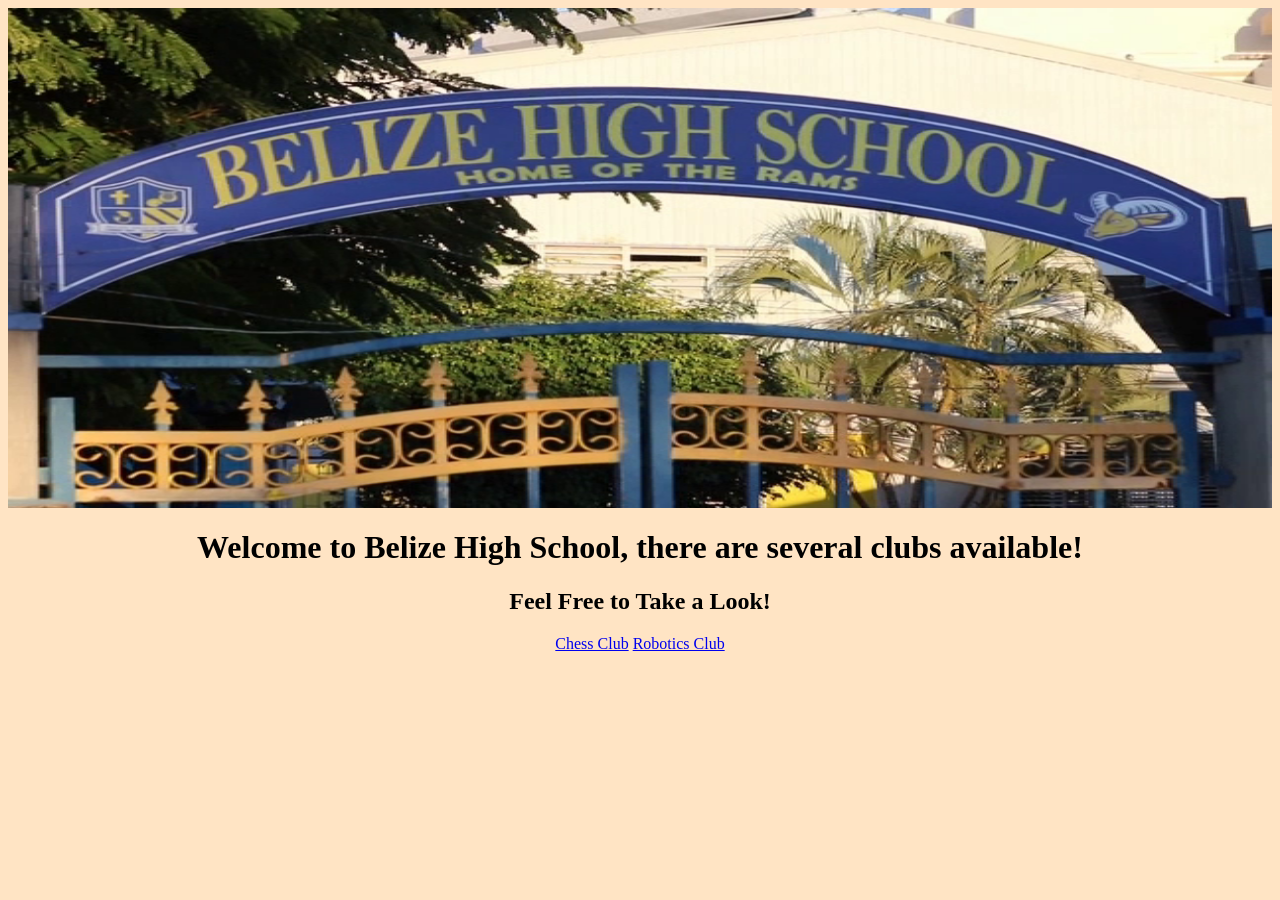
==== index.html @ 4fa95de9 "Added index.html, styles.css, chess.html, robotics.html" ====
<head>
    <title>Chess Club</title>
    <link rel="stylesheet" href="styles.css">
</head>
<body>
<img src="images/School.png" alt="School Picture" class="main-image">
<h1 class="main-text">Welcome to Belize High School, there are several clubs available!</h1>
<h2 class="main-text">Feel Free to Take a Look!</h2>
<div id="club-selection">
    <a href="chess.html">Chess Club</a>
    <a href="robotics.html">Robotics Club</a>
</div>
</body>
---- styles.css ----
body {
    background-color: bisque;
    font-family: "Century";
}

.main-text {
    text-align: center;
}

.main-image {
    display: block;
    margin-left: auto;
    margin-right: auto;
    width: 100%;
    height: 500;
}

#navbar {
    background-color: #a1b3fa;
    font-size: 20px;
    align-self: center;
    height: 100px;
}

.button {
    background-color: #ffdbb3;
    text-decoration: none;
    display: flex;
    justify-content: center;
}

#club-selection {
    text-align: center;
    width: 100 px;
    height: 100px;
}
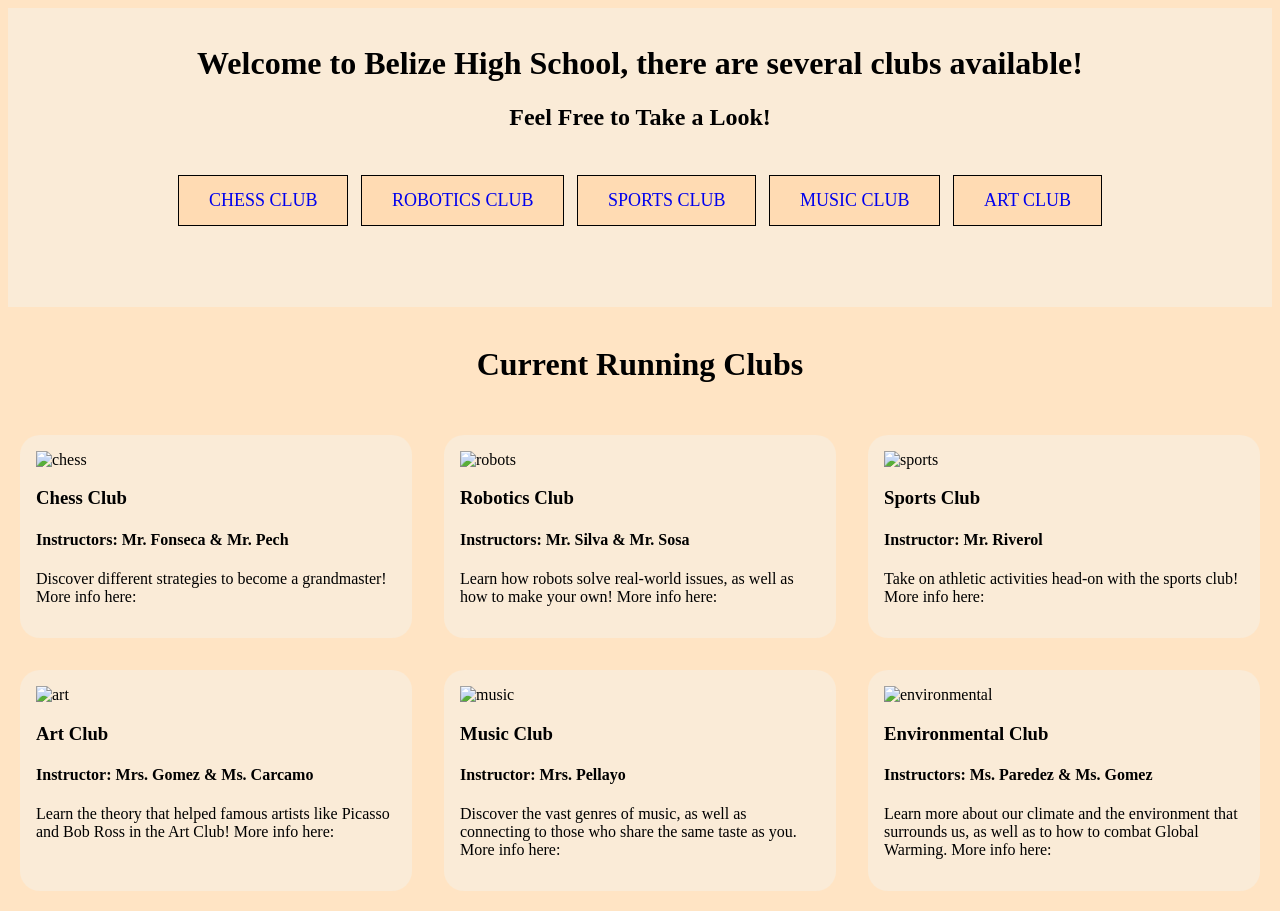
==== commit ce736652: "Refined Home Page" ====
--- a/index.html
+++ b/index.html
@@ -3,12 +3,57 @@
     <link rel="stylesheet" href="styles.css">
 </head>
 <body>
-<img src="images/School.png" alt="School Picture" class="main-image">
+<div class="header-container">
 <h1 class="main-text">Welcome to Belize High School, there are several clubs available!</h1>
-<h2 class="main-text">Feel Free to Take a Look!</h2>
-<div id="club-selection">
-    <a href="chess.html">Chess Club</a>
-    <a href="robotics.html">Robotics Club</a>
+    <h2 class="main-text">Feel Free to Take a Look!</h2>
+    <div class="navbar">
+    <a href="chess.html" class="button">Chess Club</a>
+    <a href="robotics.html" class="button">Robotics Club</a>
+    <a href="sports.html" class="button">Sports Club</a>
+    <a href="music.html" class="button">Music Club</a>
+    <a href="art.html" class="button">Art Club</a>
+    </div>
+</div>
+<br>
+<h1 class="main-text">Current Running Clubs</h1>
+<br>
+<div class="cards-container">
+    <div class="card">
+        <img src="..." alt="chess" class="card-img">
+        <h3>Chess Club</h3>
+        <h4>Instructors: Mr. Fonseca & Mr. Pech</h4>
+        <p>Discover different strategies to become a grandmaster! More info here:</p>
+    </div>
+    <div class="card">
+        <img src="..." alt="robots" class="card-img">
+        <h3>Robotics Club</h3>
+        <h4>Instructors: Mr. Silva & Mr. Sosa</h4>
+        <p>Learn how robots solve real-world issues, as well as how to make your own! More info here:</p>
+    </div>
+    <div class="card">
+        <img src="..." alt="sports" class="card-img">
+        <h3>Sports Club</h3>
+        <h4>Instructor: Mr. Riverol</h4>
+        <p>Take on athletic activities head-on with the sports club! More info here:</p>
+    </div>
+    <div class="card">
+        <img src="..." alt="art" class="card-img">
+        <h3>Art Club</h3>
+        <h4>Instructor: Mrs. Gomez & Ms. Carcamo</h4>
+        <p>Learn the theory that helped famous artists like Picasso and Bob Ross in the Art Club! More info here:</p>
+    </div>
+    <div class="card">
+        <img src="..." alt="music" class="card-img">
+        <h3>Music Club</h3>
+        <h4>Instructor: Mrs. Pellayo</h4>
+        <p>Discover the vast genres of music, as well as connecting to those who share the same taste as you. More info here:</p>
+    </div>
+    <div class="card">
+        <img src="..." alt="environmental" class="card-img">
+        <h3>Environmental Club</h3>
+        <h4>Instructors: Ms. Paredez & Ms. Gomez</h4>
+        <p>Learn more about our climate and the environment that surrounds us, as well as to how to combat Global Warming. More info here:</p>
+    </div>
 </div>
 </body>
 
--- a/styles.css
+++ b/styles.css
@@ -7,17 +7,9 @@
     text-align: center;
 }
 
-.main-image {
-    display: block;
-    margin-left: auto;
-    margin-right: auto;
-    width: 100%;
-    height: 500;
-}
 
-#navbar {
-    background-color: #a1b3fa;
-    font-size: 20px;
+.navbar {
+    font-size: 18px;
     align-self: center;
     height: 100px;
 }
@@ -25,12 +17,35 @@
 .button {
     background-color: #ffdbb3;
     text-decoration: none;
-    display: flex;
-    justify-content: center;
+    display: inline-block;
+    padding: 14px 30px;
+    margin: 4px;
+    border: 1px solid #000;
+    letter-spacing: 0.08 em;
+    text-transform: uppercase;
 }
 
-#club-selection {
+.card {
+    padding: 16px;
+    margin: 12px;
+    background-color: antiquewhite;
+    border-radius: 20px;
+}
+
+.cards-container {
+    display: grid;
+    grid-template-columns: repeat(3, 1fr);
+    gap: 8px;
+    margin: 0 auto;
+}
+
+.header-container {
+    background-color: antiquewhite;
+    padding: 16px;
+}
+
+.navbar {
     text-align: center;
-    width: 100 px;
-    height: 100px;
+    padding: 20px 0;
+    background-color: antiquewhite;
 }
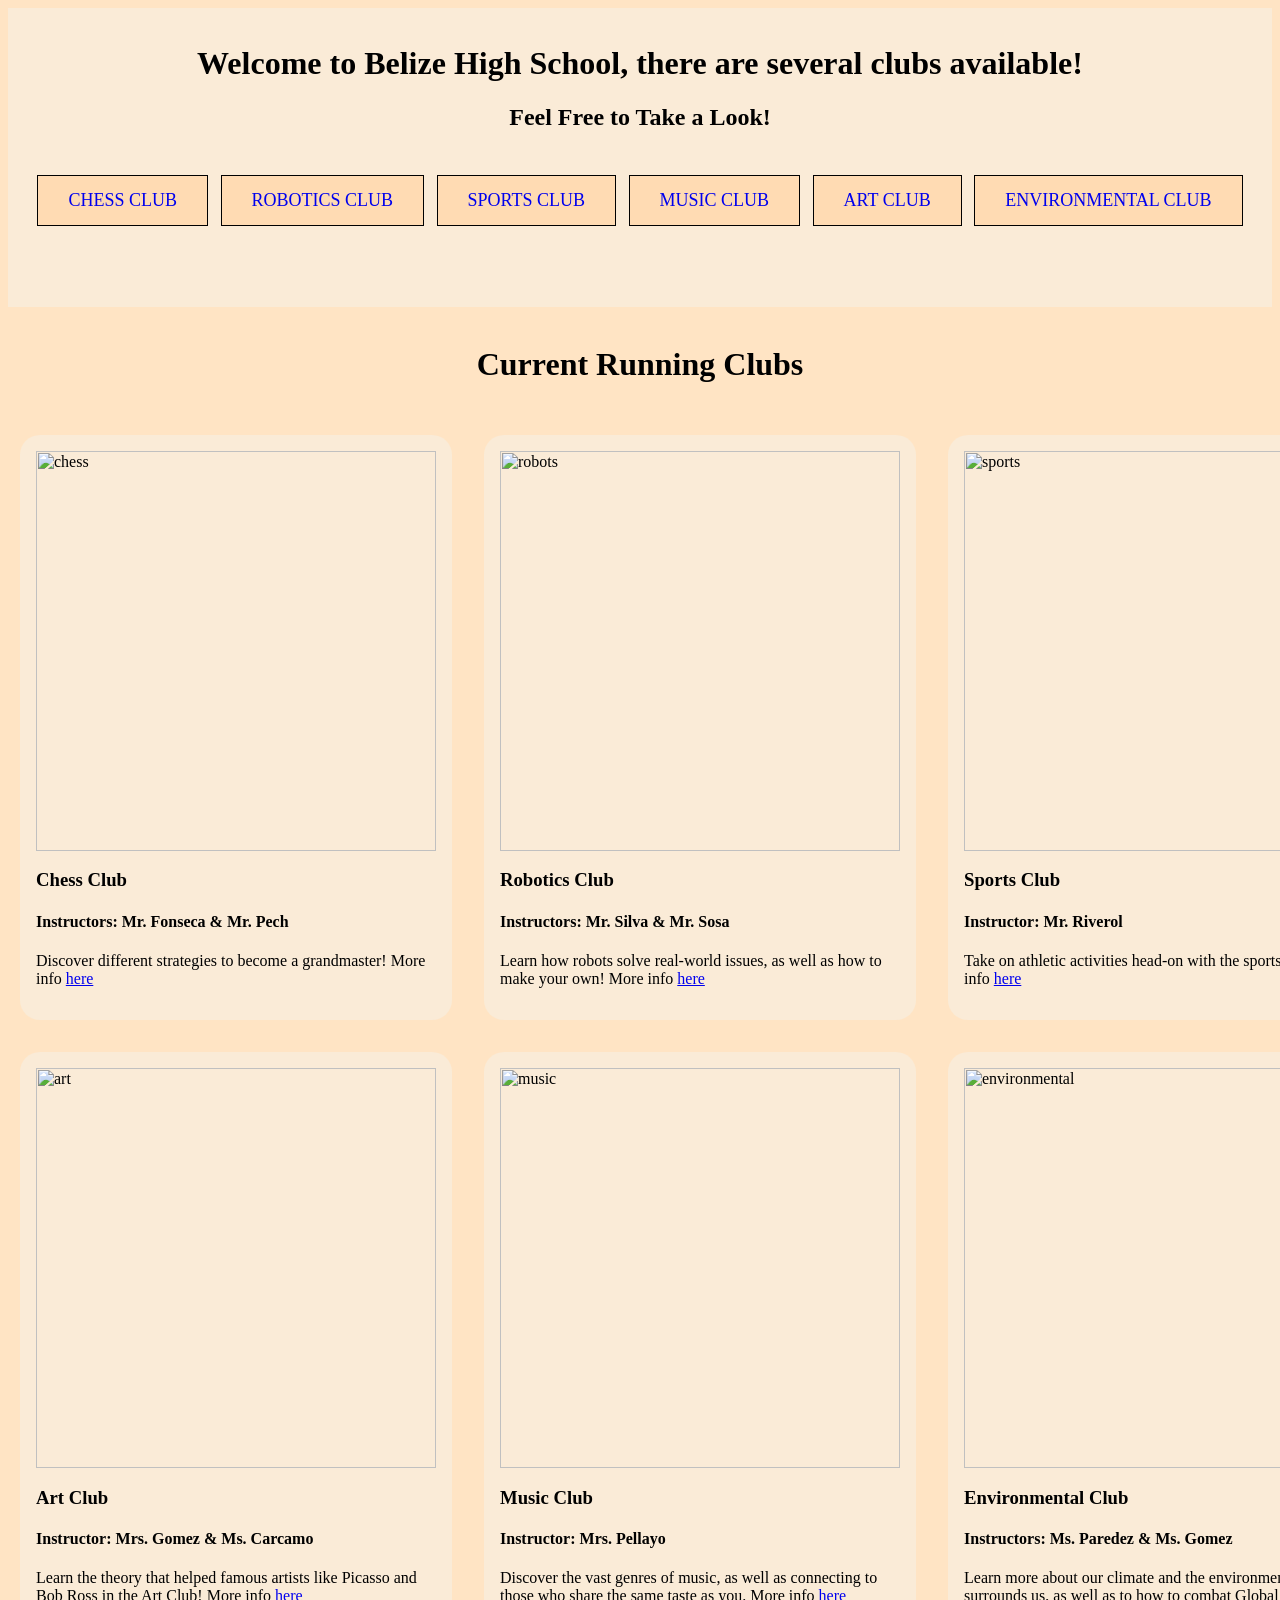
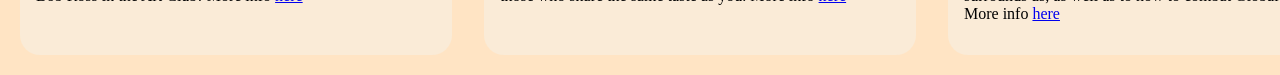
==== commit f3c12f6e: "Finished Chess Club Page" ====
--- a/index.html
+++ b/index.html
@@ -3,56 +3,59 @@
     <link rel="stylesheet" href="styles.css">
 </head>
 <body>
+<header>
 <div class="header-container">
 <h1 class="main-text">Welcome to Belize High School, there are several clubs available!</h1>
     <h2 class="main-text">Feel Free to Take a Look!</h2>
     <div class="navbar">
-    <a href="chess.html" class="button">Chess Club</a>
-    <a href="robotics.html" class="button">Robotics Club</a>
-    <a href="sports.html" class="button">Sports Club</a>
-    <a href="music.html" class="button">Music Club</a>
-    <a href="art.html" class="button">Art Club</a>
+        <a href="chess.html" class="button">Chess Club</a>
+        <a href="robotics.html" class="button">Robotics Club</a>
+        <a href="sports.html" class="button">Sports Club</a>
+        <a href="music.html" class="button">Music Club</a>
+        <a href="art.html" class="button">Art Club</a>
+        <a href="environmental.html" class="button">Environmental Club</a>
     </div>
 </div>
+</header>
 <br>
 <h1 class="main-text">Current Running Clubs</h1>
 <br>
 <div class="cards-container">
     <div class="card">
-        <img src="..." alt="chess" class="card-img">
+        <img src="images/chess.jpg" alt="chess" class="card-img">
         <h3>Chess Club</h3>
         <h4>Instructors: Mr. Fonseca & Mr. Pech</h4>
-        <p>Discover different strategies to become a grandmaster! More info here:</p>
+        <p>Discover different strategies to become a grandmaster! More info <a href="chess.html.">here</a></p>
     </div>
     <div class="card">
         <img src="..." alt="robots" class="card-img">
         <h3>Robotics Club</h3>
         <h4>Instructors: Mr. Silva & Mr. Sosa</h4>
-        <p>Learn how robots solve real-world issues, as well as how to make your own! More info here:</p>
+        <p>Learn how robots solve real-world issues, as well as how to make your own! More info <a href="robotics.html">here</a></p>
     </div>
     <div class="card">
-        <img src="..." alt="sports" class="card-img">
+        <img src="images" alt="sports" class="card-img">
         <h3>Sports Club</h3>
         <h4>Instructor: Mr. Riverol</h4>
-        <p>Take on athletic activities head-on with the sports club! More info here:</p>
+        <p>Take on athletic activities head-on with the sports club! More info <a href="sports.html">here</a></p>
     </div>
     <div class="card">
         <img src="..." alt="art" class="card-img">
         <h3>Art Club</h3>
         <h4>Instructor: Mrs. Gomez & Ms. Carcamo</h4>
-        <p>Learn the theory that helped famous artists like Picasso and Bob Ross in the Art Club! More info here:</p>
+        <p>Learn the theory that helped famous artists like Picasso and Bob Ross in the Art Club! More info <a href="art.html">here</a></p>
     </div>
     <div class="card">
         <img src="..." alt="music" class="card-img">
         <h3>Music Club</h3>
         <h4>Instructor: Mrs. Pellayo</h4>
-        <p>Discover the vast genres of music, as well as connecting to those who share the same taste as you. More info here:</p>
+        <p>Discover the vast genres of music, as well as connecting to those who share the same taste as you. More info <a href="music.html">here</a></p>
     </div>
     <div class="card">
         <img src="..." alt="environmental" class="card-img">
         <h3>Environmental Club</h3>
         <h4>Instructors: Ms. Paredez & Ms. Gomez</h4>
-        <p>Learn more about our climate and the environment that surrounds us, as well as to how to combat Global Warming. More info here:</p>
+        <p>Learn more about our climate and the environment that surrounds us, as well as to how to combat Global Warming. More info <a href="environmental.html">here</a></p>
     </div>
 </div>
 </body>
--- a/styles.css
+++ b/styles.css
@@ -25,11 +25,21 @@
     text-transform: uppercase;
 }
 
+.button:hover {
+    background-color: aliceblue;
+}
+
 .card {
     padding: 16px;
     margin: 12px;
     background-color: antiquewhite;
     border-radius: 20px;
+}
+
+img {
+    width: 400px;
+    height: 400px;
+    object-fit: cover;
 }
 
 .cards-container {
@@ -48,4 +58,21 @@
     text-align: center;
     padding: 20px 0;
     background-color: antiquewhite;
+}
+
+.requirement {
+    padding: 16px;
+    margin: 12px;
+    background-color: antiquewhite;
+    border-radius: 20px;
+}
+
+.requirement-container {
+    display: grid;
+    grid-template-columns: repeat(2, 1fr);
+    padding: 5px;
+}
+
+#footer {
+    text-align: center;
 }
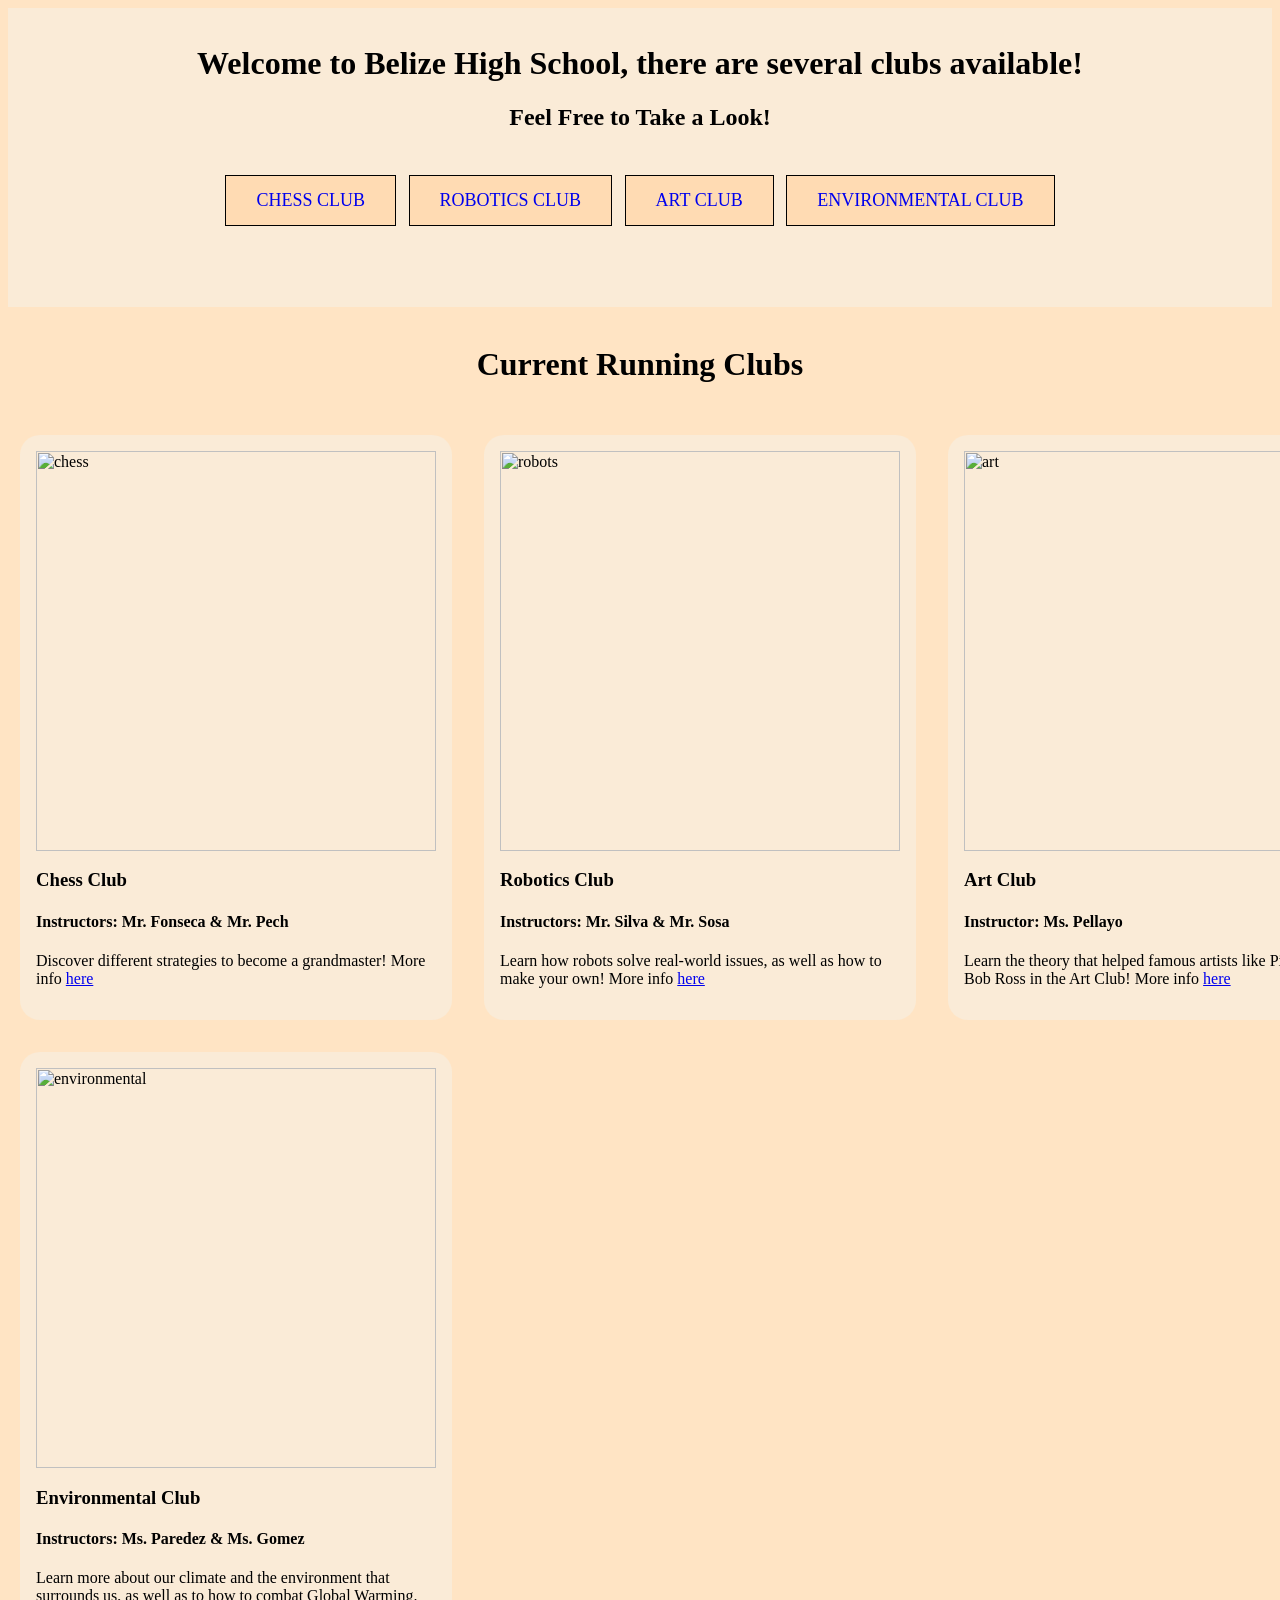
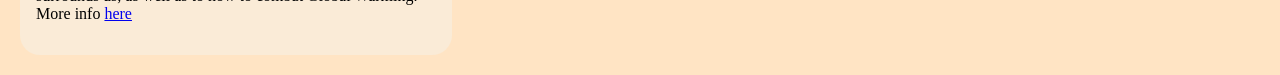
==== commit d568e107: "Finished Art Club Page" ====
--- a/index.html
+++ b/index.html
@@ -10,8 +10,6 @@
     <div class="navbar">
         <a href="chess.html" class="button">Chess Club</a>
         <a href="robotics.html" class="button">Robotics Club</a>
-        <a href="sports.html" class="button">Sports Club</a>
-        <a href="music.html" class="button">Music Club</a>
         <a href="art.html" class="button">Art Club</a>
         <a href="environmental.html" class="button">Environmental Club</a>
     </div>
@@ -28,31 +26,19 @@
         <p>Discover different strategies to become a grandmaster! More info <a href="chess.html.">here</a></p>
     </div>
     <div class="card">
-        <img src="..." alt="robots" class="card-img">
+        <img src="images/robots.jpg" alt="robots" class="card-img">
         <h3>Robotics Club</h3>
         <h4>Instructors: Mr. Silva & Mr. Sosa</h4>
         <p>Learn how robots solve real-world issues, as well as how to make your own! More info <a href="robotics.html">here</a></p>
     </div>
     <div class="card">
-        <img src="images" alt="sports" class="card-img">
-        <h3>Sports Club</h3>
-        <h4>Instructor: Mr. Riverol</h4>
-        <p>Take on athletic activities head-on with the sports club! More info <a href="sports.html">here</a></p>
-    </div>
-    <div class="card">
-        <img src="..." alt="art" class="card-img">
+        <img src="images/art.jpg" alt="art" class="card-img">
         <h3>Art Club</h3>
-        <h4>Instructor: Mrs. Gomez & Ms. Carcamo</h4>
+        <h4>Instructor: Ms. Pellayo</h4>
         <p>Learn the theory that helped famous artists like Picasso and Bob Ross in the Art Club! More info <a href="art.html">here</a></p>
     </div>
     <div class="card">
-        <img src="..." alt="music" class="card-img">
-        <h3>Music Club</h3>
-        <h4>Instructor: Mrs. Pellayo</h4>
-        <p>Discover the vast genres of music, as well as connecting to those who share the same taste as you. More info <a href="music.html">here</a></p>
-    </div>
-    <div class="card">
-        <img src="..." alt="environmental" class="card-img">
+        <img src="images/environment.jpg" alt="environmental" class="card-img">
         <h3>Environmental Club</h3>
         <h4>Instructors: Ms. Paredez & Ms. Gomez</h4>
         <p>Learn more about our climate and the environment that surrounds us, as well as to how to combat Global Warming. More info <a href="environmental.html">here</a></p>
